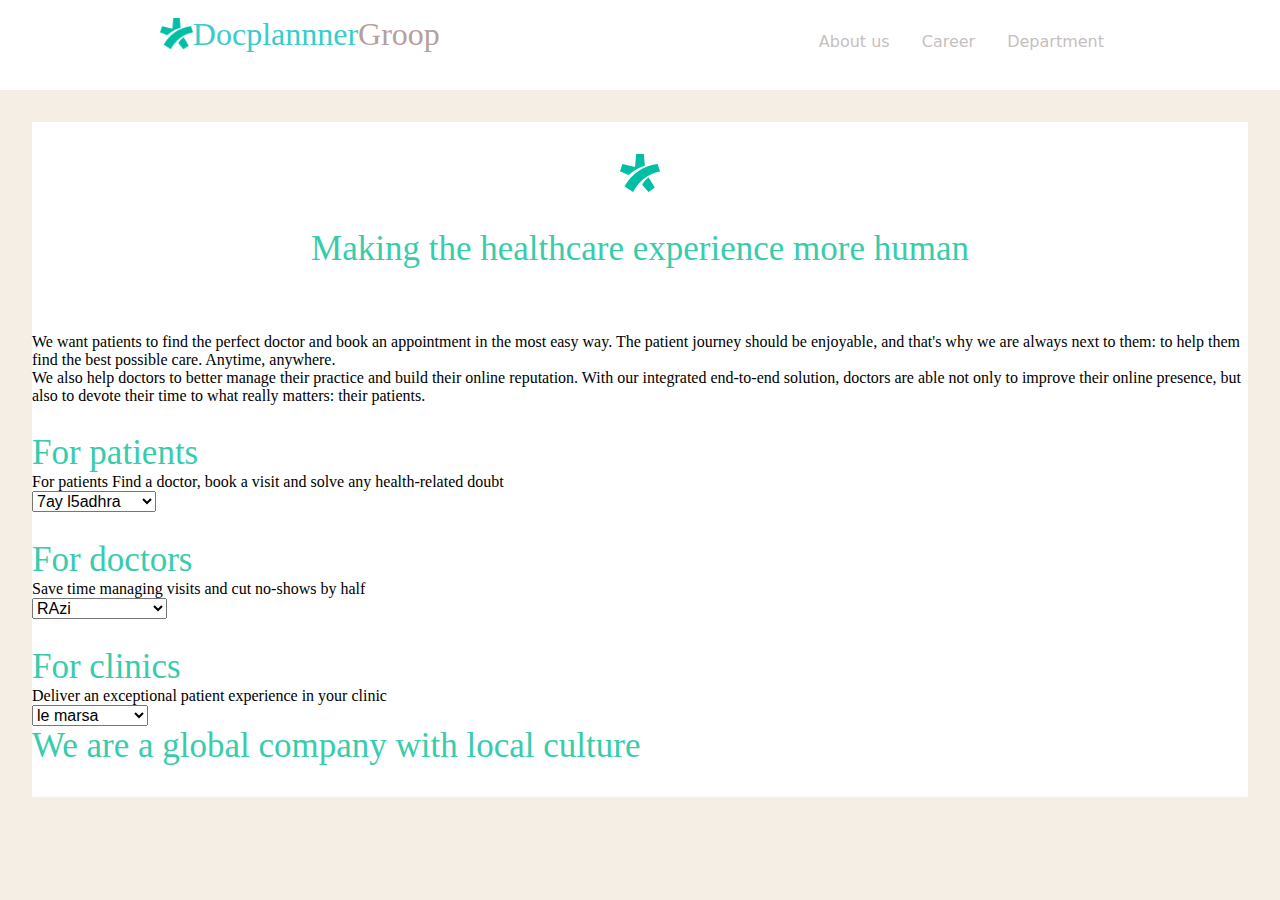
==== mini proj/index.html @ 4b5d3148 "css layout" ====
<!DOCTYPE html>
<html lang="en">
  <head>
    <link rel="shortcut icon" type="image" href="img/sygnet.png" />
    <link rel="stylesheet" href="style.css" />
    <meta charset="UTF-8" />
    <meta http-equiv="X-UA-Compatible" content="IE=edge" />
    <meta name="viewport" content="width=device-width, initial-scale=1.0" />
    <title>Document</title>
  </head>
  <body>
    <main>
        <header>
            <div class="container">
              <nav id="nav-bar">
                <p id="icon">
                <img src="img/sygnet.png" alt="icon" /><span id="s-icon">Docplannner</span>Groop</p>
                <ul type="none">
                  <li><a href="#About us">About us</a></li>
                  <li><a href="#Career">Career</a></li>
                  <li><a href="#Department">Department</a></li>
                </ul>
              </nav>
            </div>
        </header>
        <article id="about">
            <div class="mark">
              <a name="#About"><img src="img/sygnet.png" alt="image" /></a>
              <h1>Making the healthcare experience more human</h1>
            </div>
            <div class="grid">
              <div id="col1">
                <p>
                 We want patients to find the perfect doctor and book an appointment in
                the most easy way. The patient journey should be enjoyable, and that's
                why we are always next to them: to help them find the best possible
                care. Anytime, anywhere.
                </p>
              </div>
              <div id="col2">
                <p>
                We also help doctors to better manage their practice and build their
                online reputation. With our integrated end-to-end solution, doctors
                are able not only to improve their online presence, but also to devote
                their time to what really matters: their patients.
                </p>
              </div>
              <div id="pa">
                <img src="img/patients.svg" alt="patients">
                <h1>For patients</h1>
                <p>For patients
                  Find a doctor, book a visit and solve any health-related doubt</p>
               <select name="chose direction" id="">
                <option value="">7ay l5adhra</option>
                <option value="">7ay tadhamon</option>
                <option value="">7ay lintile9a</option>
                <option value="">lgal3a</option>
                <option value="">dhabout lgirda</option>
               </select>
              </div>              
              <div id="doc">
                <img src="img/doc.svg" alt="doctors">
                <h1>For doctors</h1>
                <p>Save time managing visits and cut no-shows by half</p>
               <select name="chose direction" class="sec">
                <option value="">RAzi</option>
                <option value="">3ziza 3othmena</option>
                <option value="">LMONJI slim</option>
                <option value="">Beb sa3doun</option>
                <option value="">l3wina</option>
               </select>
              </div>
              <div id="cli">
                <img src="img/clinic.svg" alt="clinics">
                <h1>For clinics</h1>
                <p>Deliver an exceptional patient experience in your clinic</p>
               <select name="available" id="">
                <option value="">le marsa</option>
                <option value=""> la lack 1</option>
                <option value="">la lack 2</option>
                <option value=""> la lack 0</option>
                <option value="">la centre ville</option>
               </select>
              </div>
              <div id="smth">
                <h1>We are a global company
                  with local culture</h1>
              </div>
              <div class="logos">
                <img src="" alt=""><img src="" alt=""><img src="" alt=""><img src="" alt="">
              </div>
              <div class="logos">
                <img src="" alt=""><img src="" alt=""><img src="" alt=""><img src="" alt=""><img src="" alt=""></div>
            </div>
        </article>
    </main>
  </body>
</html>
---- mini proj/style.css ----
*{
    font-size: 16px;
    margin: 0;
    padding: 0;
    box-sizing: border-box;
}
body{
    background-color: rgba(241, 232, 220, 0.742);
    /* position:absolute; */
}
header{
    position: sticky;
}
.container{
    height: 10vh;
    width: 100vw;
    padding: 1rem 10rem;
    background-color: white;
}
#nav-bar{
    display: flex;
    justify-content: space-between;
}
#nav-bar ul {
    display: flex;
    justify-content: space-between;
}
#nav-bar ul li{
    padding: 1rem;
    
}

#nav-bar ul li a{
    font-family: system-ui, -apple-system, BlinkMacSystemFont, 'Segoe UI', Roboto, Oxygen, Ubuntu, Cantarell, 'Open Sans', 'Helvetica Neue', sans-serif;
    text-decoration: none;
    color: rgb(142, 128, 128);
    transition: opacity 200ms, color 400ms;
    opacity: 0.5;
}
#nav-bar ul li a:hover{
    color:rgb(58, 211, 160);
    opacity: 1;
}
#icon ,#s-icon{
    display: flex;
    font-size: 2rem;
    color: rgb(181, 160, 160);
}
#s-icon{
    color:#39CCCC;
}
#icon img{
    height: 2rem;
    width: auto;
    margin-top: 2px;
}
article{
    /* position: relative; */
    height: 75vh;
    width: 95vw;
    margin: 2rem;
    background-color: white;
    /* display: grid;
    grid-template-areas: 
    "img    img     img"

    ; */
}
.mark{
    text-align: center;
}
.mark img{
    margin: 2rem;
}
h1{
    font-size: 35px;
    font-weight: lighter;
    color:#39ccac ;
}
.mark h1{
    margin-bottom: 4rem;
}
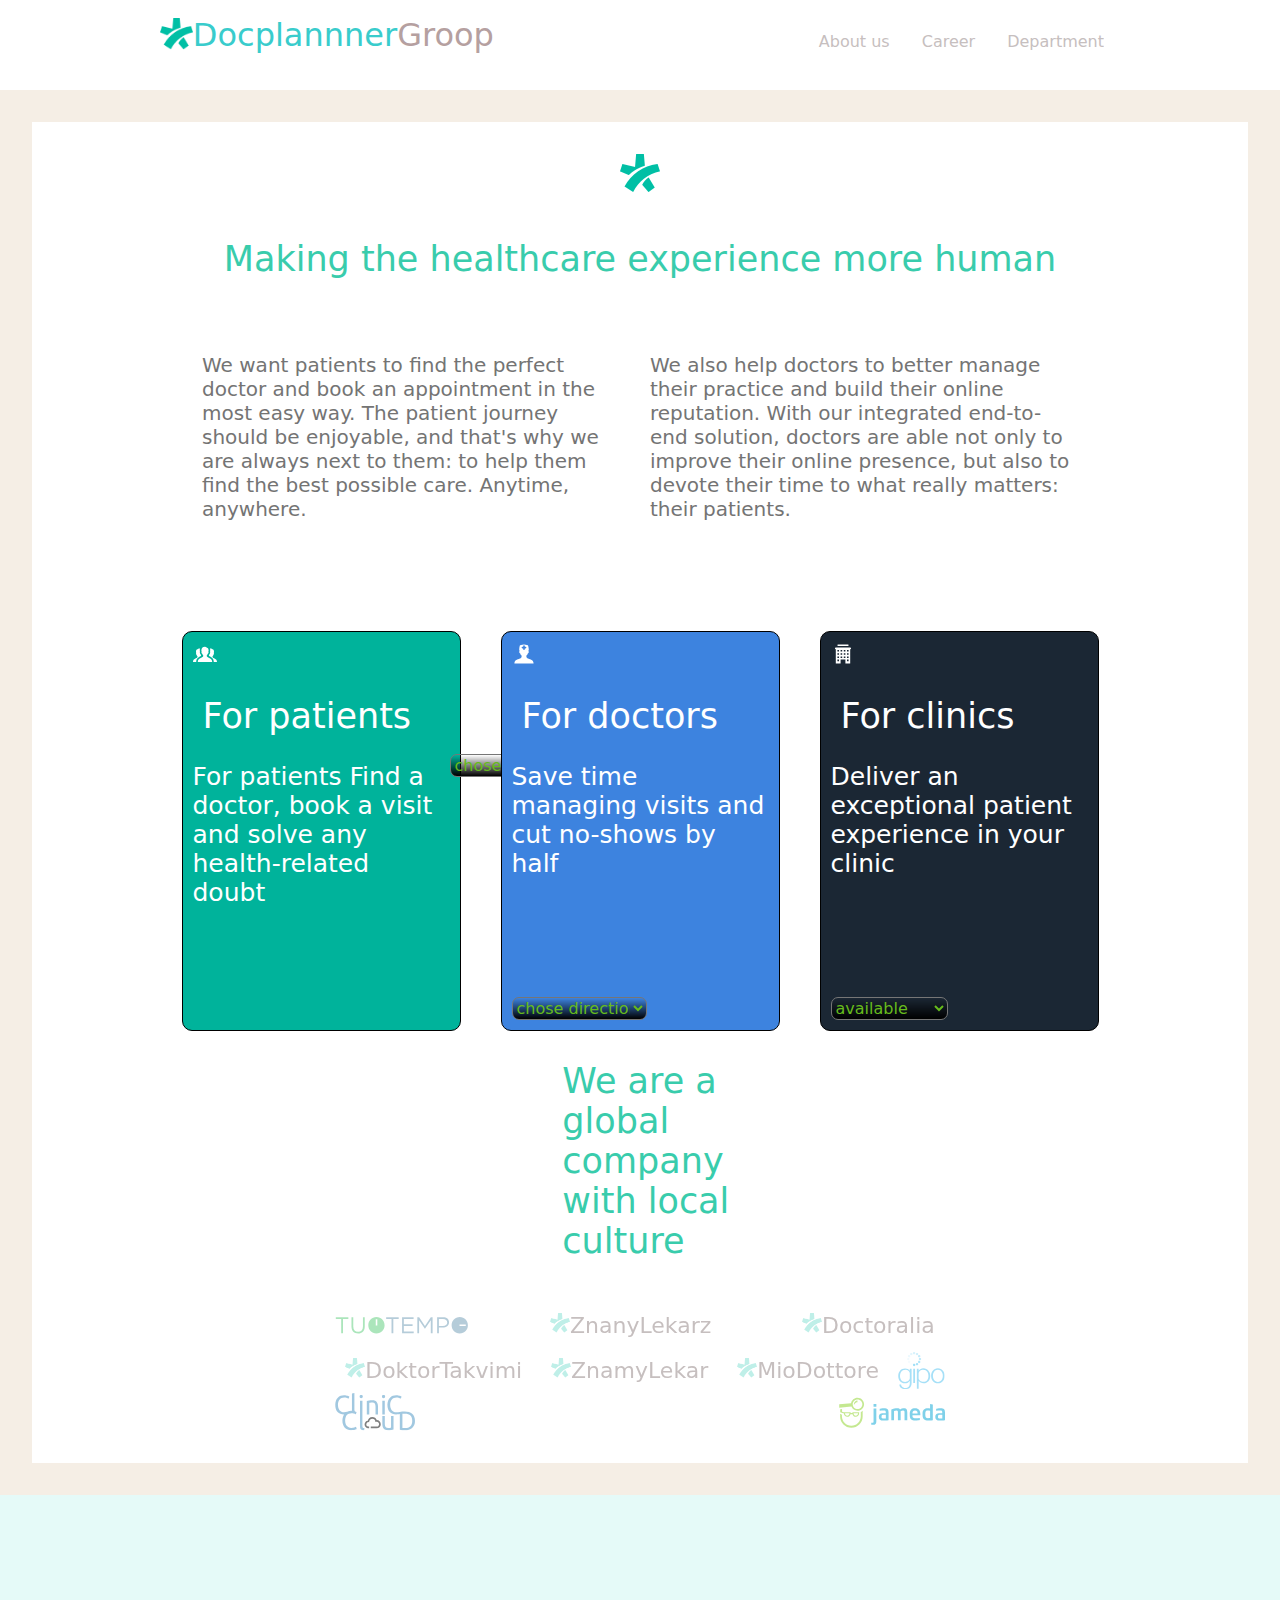
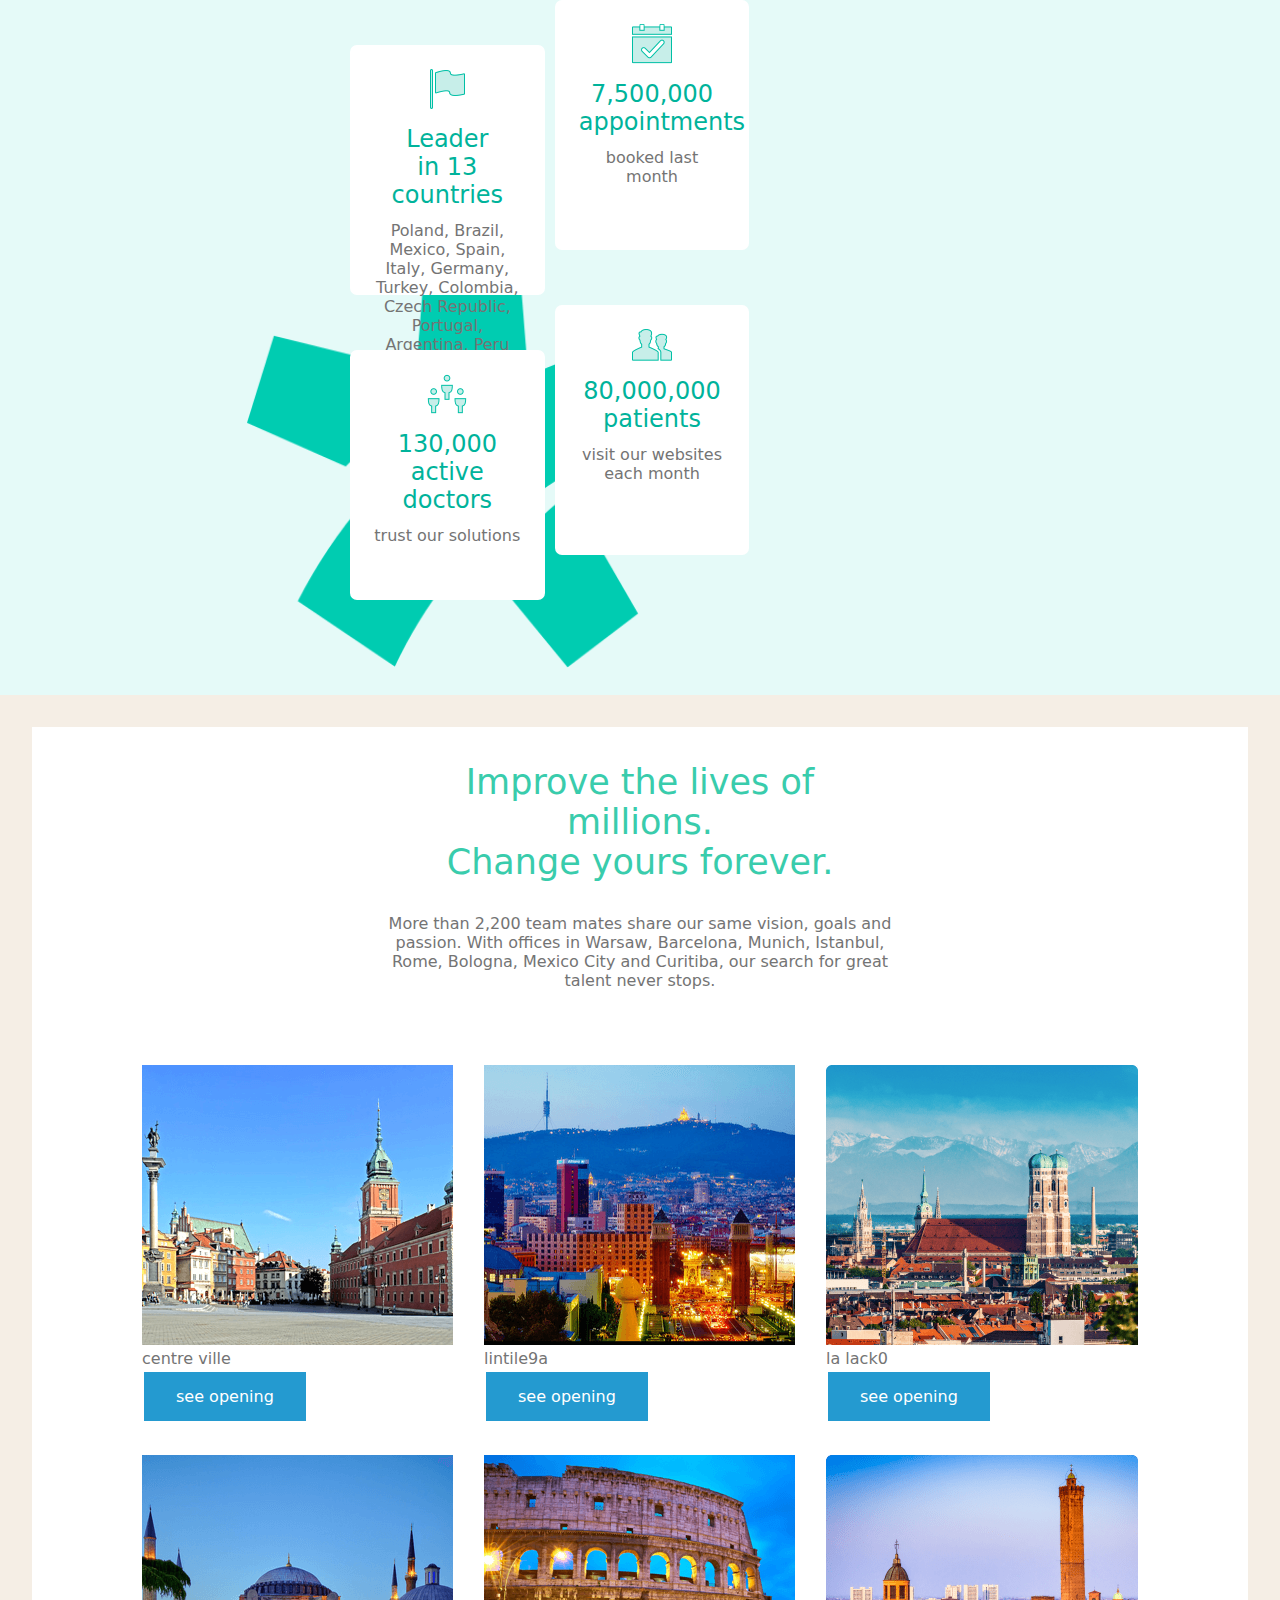
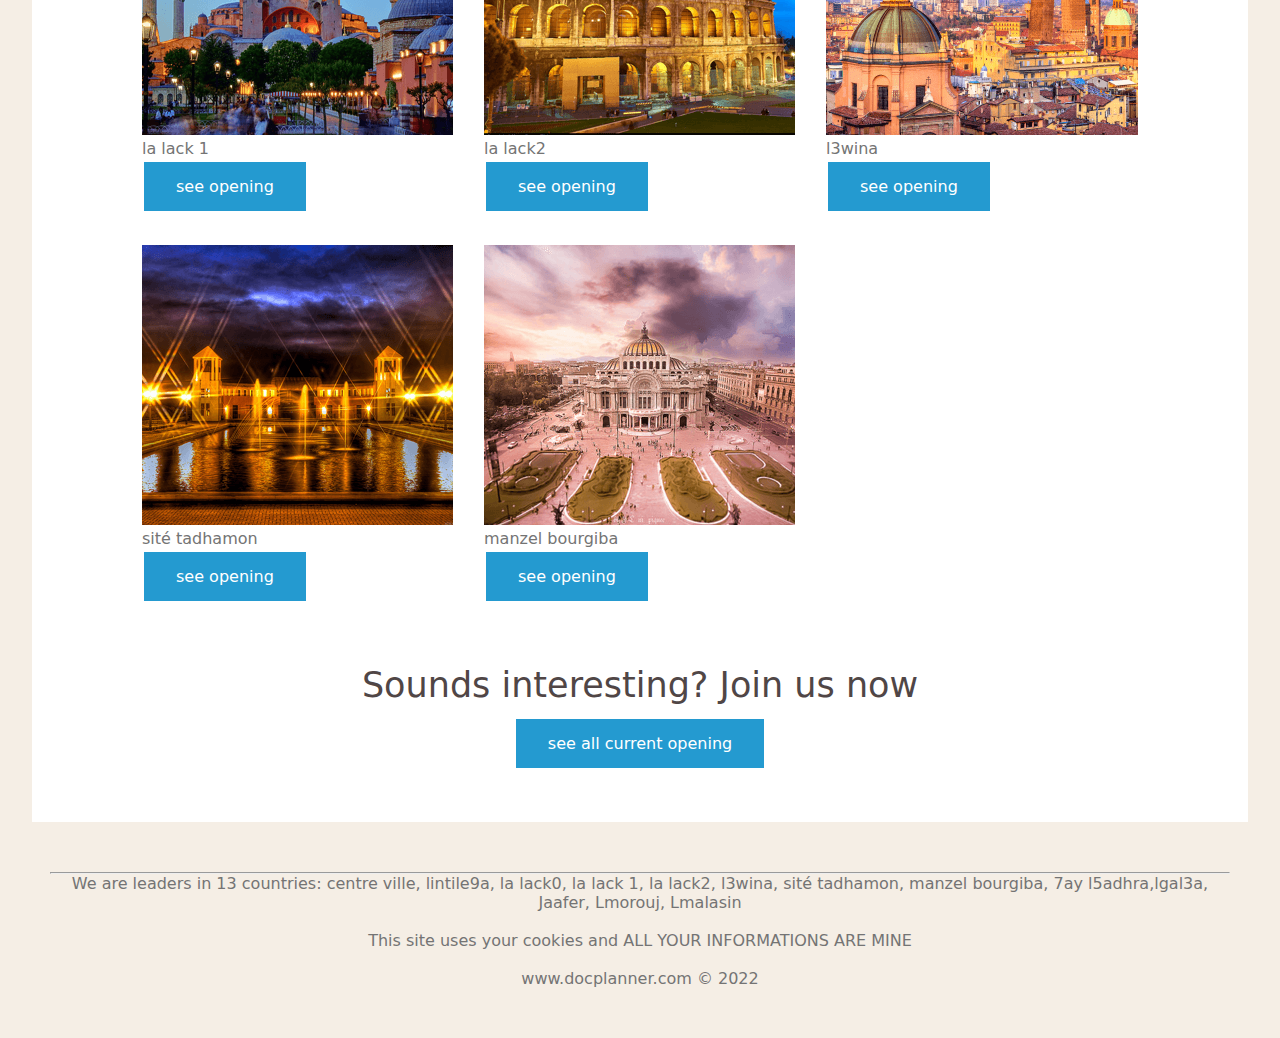
==== commit 9e54d1be: "faza 2" ====
--- a/mini proj/index.html
+++ b/mini proj/index.html
@@ -29,70 +29,210 @@
               <h1>Making the healthcare experience more human</h1>
             </div>
             <div class="grid">
-              <div id="col1">
+              <div class="col">
                 <p>
                  We want patients to find the perfect doctor and book an appointment in
                 the most easy way. The patient journey should be enjoyable, and that's
-                why we are always next to them: to help them find the best possible
+                why we are always next to them: to help them find the best possible 
                 care. Anytime, anywhere.
                 </p>
               </div>
-              <div id="col2">
+              <div class="col">
                 <p>
                 We also help doctors to better manage their practice and build their
                 online reputation. With our integrated end-to-end solution, doctors
                 are able not only to improve their online presence, but also to devote
                 their time to what really matters: their patients.
                 </p>
-              </div>
-              <div id="pa">
-                <img src="img/patients.svg" alt="patients">
-                <h1>For patients</h1>
-                <p>For patients
-                  Find a doctor, book a visit and solve any health-related doubt</p>
-               <select name="chose direction" id="">
-                <option value="">7ay l5adhra</option>
-                <option value="">7ay tadhamon</option>
-                <option value="">7ay lintile9a</option>
-                <option value="">lgal3a</option>
-                <option value="">dhabout lgirda</option>
-               </select>
-              </div>              
-              <div id="doc">
-                <img src="img/doc.svg" alt="doctors">
-                <h1>For doctors</h1>
-                <p>Save time managing visits and cut no-shows by half</p>
-               <select name="chose direction" class="sec">
-                <option value="">RAzi</option>
-                <option value="">3ziza 3othmena</option>
-                <option value="">LMONJI slim</option>
-                <option value="">Beb sa3doun</option>
-                <option value="">l3wina</option>
-               </select>
-              </div>
-              <div id="cli">
-                <img src="img/clinic.svg" alt="clinics">
-                <h1>For clinics</h1>
-                <p>Deliver an exceptional patient experience in your clinic</p>
-               <select name="available" id="">
-                <option value="">le marsa</option>
-                <option value=""> la lack 1</option>
-                <option value="">la lack 2</option>
-                <option value=""> la lack 0</option>
-                <option value="">la centre ville</option>
-               </select>
-              </div>
-              <div id="smth">
-                <h1>We are a global company
-                  with local culture</h1>
-              </div>
-              <div class="logos">
-                <img src="" alt=""><img src="" alt=""><img src="" alt=""><img src="" alt="">
-              </div>
-              <div class="logos">
-                <img src="" alt=""><img src="" alt=""><img src="" alt=""><img src="" alt=""><img src="" alt=""></div>
-            </div>
+            </div>
+              </div>
+              <div class="row">
+                <div id="pa">
+                  <div class="text">
+                    <img src="img/patients.svg" alt="patients">
+                    <h1 class="title">For patients</h1>
+                    <p class="ser-text">For patients
+                        Find a doctor, book a visit and solve any health-related doubt</p>
+                  </div>
+                  <div class="direction">
+                    <select name="chose direction" class="sec">
+                      <option selected disabled>chose direction</option>
+                      <option value="">7ay l5adhra</option>
+                      <option value="">7ay tadhamon</option>
+                      <option value="">7ay lintile9a</option>
+                      <option value="">lgal3a</option>
+                      <option value="">dhabout lgirda</option>
+                    </select>
+                  </div>
+                </div>              
+                    <div id="doc">
+                      <div class="text">
+                        <img src="img/doc.svg" alt="doctors">
+                        <h1 class="title">For doctors</h1>
+                        <p class="ser-text">Save time managing visits and cut no-shows by half</p>
+                      </div>
+                      <div class="direction">
+                        <select name="chose direction" class="sec">
+                          <option selected disabled>chose direction</option>
+                          <option value="">RAzi</option>
+                          <option value="">3ziza 3othmena</option>
+                          <option value="">LMONJI slim</option>
+                          <option value="">Beb sa3doun</option>
+                          <option value="">l3wina</option>
+                        </select>
+                      </div>
+                    </div>
+                    <div id="cli">
+                      <div class="text">
+                        <img src="img/clinic.svg" alt="clinics">
+                        <h1 class="title">For clinics</h1>
+                        <p class="ser-text">Deliver an exceptional patient experience in your clinic</p>
+                      </div>
+                      <div class="direction">
+                        <select name="available" class="sec">
+                          <option selected disabled>available</option>
+                          <option value="">le marsa</option>
+                          <option value=""> la lack 1</option>
+                          <option value="">la lack 2</option>
+                          <option value=""> la lack 0</option>
+                          <option value="">la centre ville</option>
+                        </select>
+                      </div>
+                    </div>
+                    <div class="row">
+                        <h1 id="t-logo">We are a global company
+                        with local culture</h1>
+                      <div class="logos">
+                        <img src="img/logo1.svg" alt="gipo">
+                        <p class="min-icon"><img src="img/sygnet.png" alt="">ZnanyLekarz</p>
+                        <p class="min-icon"><img src="img/sygnet.png" alt="">Doctoralia</p>
+                        <p class="min-icon"><img src="img/sygnet.png" alt="">DoktorTakvimi</p>
+                        <p class="min-icon"><img src="img/sygnet.png" alt="">ZnamyLekar</p>
+                        <p class="min-icon"><img src="img/sygnet.png" alt="">MioDottore</p>
+                        <img src="img/logo2.svg" alt="">
+                        <img src="img/logo3.svg" alt="">
+                        <img src="img/logo4ù.svg" alt="">
+                      </div>
+                  </div>
         </article>
+        <section class="con">
+          <div class="row">
+            <div class="upperdiv">
+              <div class="sec_header">
+                <h1 id="t-section">
+                  The world's biggesthealthcare platform
+                </h1>
+                <p class="section">
+                  We work from 8 offices all over the world, bringing Docplanner Group to life in 13 countries.
+                </p>
+                </div>
+              <img src="img/logo (1).png" alt="">
+            </div>
+            <div class="float">
+              <div class="up">
+                <div class="rec">
+                  <img src="img/flag.png" alt="flag">
+                  <h3>Leader <br> in 13 countries</h3>
+                  <p class="section">Poland, Brazil, Mexico, Spain, Italy, Germany, Turkey, Colombia, Czech Republic, Portugal, Argentina, Peru and Chile</p>
+                </div>
+                <div class="rec">
+                  <img src="img/visits.png" alt="calander">
+                  <h3>7,500,000 <br>
+                    appointments</h3>
+                  <p class="section">booked last month</p>
+                </div>
+              </div> 
+              <div class="up"> 
+                <div class="rec">
+                  <img src="img/doctors.png" alt="poeple">
+                  <h3>130,000 <br>
+                    active doctors</h3>
+                  <p class="section">trust our solutions</p>
+                </div>
+                <div class="rec">
+                  <img src="img/patients.png" alt="patients">
+                  <h3>80,000,000 <br>
+                    patients</h3>
+                  <p class="section">visit our websites each month</p>
+                </div>         
+              </div>   
+            </div>
+          </div>
+        </section>
+        <article id="ar">
+          <div class="row">
+            <div class="sec_header">
+              <h1>Improve the lives of millions. <br> Change yours forever.</h1>
+              <p>More than 2,200 team mates share our same vision, goals and passion. With offices in Warsaw, Barcelona, Munich, Istanbul, Rome, Bologna, Mexico City and Curitiba, our search for great talent never stops.</p>
+            </div>
+            <div class="img_con">
+              <div class="img">
+                <div class="1">
+                  <img src="img/1.png" alt="">
+                  <div><p>centre ville<p class="button">see opening</p class="button"></p></div>
+                </div>
+              </div>
+              <div class="img">
+                <div class="1">
+                  <img src="img/2.png" alt="">
+                  <div><p>lintile9a<p class="button">see opening</p class="button"></p></div>
+                </div>
+              </div>
+              <div class="img">
+                <div class="1">
+                  <img src="img/3.png" alt="">
+                  <div><p>la lack0<p class="button">see opening</p class="button"></p></div>
+                </div>
+              </div>
+              <div class="img">
+                <div class="1">
+                  <img src="img/4.png" alt="">
+                  <div><p>la lack 1<p class="button">see opening</p class="button"></p></div>
+                </div>
+              </div>
+              <div class="img">
+                <div class="1">
+                  <img src="img/5.png" alt="">
+                  <div><p>la lack2<p class="button">see opening</p class="button"></p></div>
+                </div>
+              </div>
+              <div class="img">
+                <div class="1">
+                  <img src="img/6.png" alt="">
+                  <div><p>l3wina<p class="button">see opening</p class="button"></p></div>
+                </div>
+              </div>
+              <div class="img">
+                <div class="1">
+                  <img src="img/7.png" alt="">
+                  <div><p>sité tadhamon<p class="button">see opening</p class="button"></p></div>
+                </div>
+              </div>
+              <div class="img">
+                <div class="1">
+                  <img src="img/8.png" alt="">
+                  <div><p>manzel bourgiba<p class="button">see opening</p class="button"></p></div>
+                </div>
+              </div>
+            </div>
+            <div id="caption">
+              <h1>Sounds interesting? Join us now</h1>
+              <p class="button">see all current opening</p class="button">
+            </div>
+          </div>
+        </article>
+        <footer>
+          <hr>
+          <p>
+            We are leaders in 13 countries: centre ville, lintile9a, la lack0, la lack 1, la lack2, l3wina, sité tadhamon, manzel bourgiba, 7ay l5adhra,lgal3a, Jaafer, Lmorouj, Lmalasin
+          </p>
+          <br>
+          <p>
+          This site uses your cookies and ALL YOUR INFORMATIONS ARE MINE 
+          </p>
+          <br>
+          <p>www.docplanner.com © 2022</p>
+        </footer>
     </main>
   </body>
 </html>
--- a/mini proj/style.css
+++ b/mini proj/style.css
@@ -1,4 +1,5 @@
 *{
+    font-family: system-ui, -apple-system, BlinkMacSystemFont, 'Segoe UI', Roboto, Oxygen, Ubuntu, Cantarell, 'Open Sans', 'Helvetica Neue', sans-serif;
     font-size: 16px;
     margin: 0;
     padding: 0;
@@ -6,14 +7,28 @@
 }
 body{
     background-color: rgba(241, 232, 220, 0.742);
-    /* position:absolute; */
+    color: #747474;
+}
+::-webkit-scrollbar{
+    width: 12px;
+}
+::-webkit-scrollbar-thumb{
+    background: linear-gradient(transparent,#39CCCC);
+    border-radius: 16px;
+    transition: background 200ms;
+}
+::-webkit-scrollbar-thumb:hover{
+    background: linear-gradient(#39CCCC,transparent);
 }
 header{
     position: sticky;
+    top: 0px;
+    left: 0px;
 }
 .container{
+    /* position: relative; */
     height: 10vh;
-    width: 100vw;
+    width: auto;
     padding: 1rem 10rem;
     background-color: white;
 }
@@ -31,7 +46,7 @@
 }
 
 #nav-bar ul li a{
-    font-family: system-ui, -apple-system, BlinkMacSystemFont, 'Segoe UI', Roboto, Oxygen, Ubuntu, Cantarell, 'Open Sans', 'Helvetica Neue', sans-serif;
+    /* font-family: system-ui, -apple-system, BlinkMacSystemFont, 'Segoe UI', Roboto, Oxygen, Ubuntu, Cantarell, 'Open Sans', 'Helvetica Neue', sans-serif; */
     text-decoration: none;
     color: rgb(142, 128, 128);
     transition: opacity 200ms, color 400ms;
@@ -55,8 +70,8 @@
     margin-top: 2px;
 }
 article{
-    /* position: relative; */
-    height: 75vh;
+    /* position: absolute; */
+    height: auto;
     width: 95vw;
     margin: 2rem;
     background-color: white;
@@ -74,9 +89,274 @@
 }
 h1{
     font-size: 35px;
+    margin: 10px;
     font-weight: lighter;
     color:#39ccac ;
 }
 .mark h1{
     margin-bottom: 4rem;
-}+}
+.grid{
+    /* position: relative; */
+    width: auto;
+    display: flex;
+    padding-left: 10rem;
+    padding-right: 10rem;
+}
+.col{
+    width: 50%;
+    padding: 10px;
+    margin-bottom: 5rem;
+}
+.col p{
+    font-size: 20px;
+    /* font-family: 'Courier New', Courier, monospace; */
+}
+.row{
+    padding-left: 50px;
+    padding-right:50px;
+    width:auto;
+    margin: auto;
+    display: flex;
+    flex-wrap: wrap;
+    align-items:center;
+    justify-content:center ; 
+}
+#pa , #doc , #cli{
+    /* position:relative ; */
+    padding: 10px;
+    border-radius: 10px;
+    height: 400px;
+    width: 25%;
+    border: 1px solid black;
+    margin: 20px;
+    color: #fff;
+    transition: all .2s ease 0s;   
+    display: flex;
+    flex-wrap: wrap;
+    align-items: baseline;
+    flex-direction: column;
+    justify-content: space-between;
+}
+#pa{
+    opacity: 1;
+    background: #00b39b;
+    transition: 200ms;
+}
+#doc{
+    opacity: 1;
+    background: #3d83df;
+    transition: 200ms;
+}
+#cli{
+    opacity: 1;
+    background: #1b2734;
+    transition: 200ms;
+}
+#cli:hover{
+    opacity: 0.9;
+}
+#pa:hover{
+    opacity: 0.9;
+}
+#doc:hover{
+    opacity: 0.9;
+}
+.title{
+    color: white;
+    padding-top: 1rem;
+    padding-bottom: 1rem;
+}
+.ser-text{
+    font-size: 25px;
+}
+.direction {
+    margin-top: 7rem;
+}
+#t-logo{
+    width: 33%;
+    padding-left: 90px;
+}
+.logos{
+    width: 60%;
+    display: flex;
+    flex-wrap: wrap;
+    justify-content: space-between;
+    align-items: center;
+    margin: 2rem
+
+}
+.min-icon{
+    padding: 10px ;
+    font-size: 22px;
+    color: rgb(142, 128, 128);
+    opacity: 0.5;
+    transition: opacity 200ms, color 400ms;
+    opacity: 0.5;
+}
+.min-icon img{
+    height: 20px;
+    width: 20px;
+}
+.min-icon:hover{
+    opacity: 1;
+    color:rgb(58, 211, 160);
+    opacity: 1;
+}
+.logos img{
+    opacity: 0.5;
+    transition: opacity 200ms;
+}
+.logos img:hover{
+    opacity: 1;
+}
+section{
+    overflow: hidden;
+    background: #e5faf8;
+    width: auto;
+    height:800px;
+}
+.upperdiv{
+    float: left;padding: 20px;margin-top: -18rem;
+}
+.upperdiv img{
+    width: 450px;
+    height: 450px;
+    margin-bottom: -90%;
+}
+.sec_header{
+    text-align: center;
+    padding: 25px;
+    width: 50%;
+    margin-bottom: 50px;
+}
+.sec_header h1{
+    font-weight: lighter;
+    /* font-family: Cambria, Cochin, Georgia, Times, 'Times New Roman', serif; */
+    margin-bottom:2rem ;
+}
+.float{
+    /* display: flex; */
+    /* flex-wrap: wrap; */
+    /* justify-content: space-between; */
+    width: 50%;
+    margin: 10px;
+    /* display: table; */
+    /* display: grid; */
+    /* grid-template-areas:  */
+    /* " head    right     right   " */
+    /* "midle    left    midle" */
+    /* "footer   footer    footer" */
+    /* ; */
+    /* grid-template-columns: 1fr 1fr 1fr; */
+    /* grid-template-rows:1fr 1fr 1fr ; */
+    /* gap: auto; */
+}
+.rec{
+    /* display: table-cell; */
+    height: 250px;
+    width: 33%;
+    text-align: center;
+    padding: 1.5rem;
+    background-color: #fff;
+    margin: 5px;
+    border-radius:7px;
+}
+.up{
+    display: flex;
+}
+.rec h3{
+    font-size: 1.5rem;
+    color: #00b39b;
+    margin: 0.5em 0;
+    font-weight: lighter;
+    /* font-family: Work Sans,Arial,sans-serif; */
+}
+.rec:nth-child(odd){
+    margin-top: 50px;
+}
+.img_con{
+    /* height: 50rem; */
+    display: grid;
+    /* grid-template-areas:  */
+    /* "1   2   3" */
+    /* "4   5   6" */
+    /* "7   8   8" */
+    grid-template-columns: repeat(3 ,1fr);
+    grid-template-rows:repeat(3 ,1fr);
+    gap: 30px;
+}
+footer{
+    text-align: center;
+}
+/* #1{ */
+    /* grid-area: 1; */
+/* } */
+/* #2{ */
+    /* grid-area: 2; */
+/* } */
+/* #3{ */
+    /* grid-area: 3; */
+/* } */
+/* #4{ */
+    /* grid-area:4 ; */
+/* } */
+/* #5{ */
+    /* grid-area:5; */
+/* } */
+/* #6{ */
+    /* grid-area: 6; */
+/* } */
+/* #7{ */
+    /* grid-area: 7; */
+/* } */
+/* #8{ */
+    /* grid-area:8 ; */
+/* } */
+/* .row :nth-child(3){ */
+    /* display:block; */
+/* } */
+.img{
+    border-radius: 7px;
+    background-color: #fff;
+    transition-duration: 0.4s;
+}
+.img:hover{
+    box-shadow: 0 12px 16px 0 rgba(0,0,0,0.24), 0 17px 50px 0 rgba(0,0,0,0.19);
+}
+.button{
+    margin-left:20px ;
+    background-color: #249ad0; 
+    border: none;
+    color: white;
+    padding: 15px 32px;
+    text-align: right;
+    text-decoration: none;
+    display: inline-block;
+    font-size: 16px;
+    margin: 4px 2px;
+    cursor: pointer;
+    transition-duration: 0.4s;
+}
+.button:hover {
+    box-shadow: 0 12px 16px 0 rgba(0,0,0,0.24), 0 17px 50px 0 rgba(0,0,0,0.19);
+  }
+  #caption{
+    text-align: center;
+    margin: 50px;
+  }
+  #caption h1{
+    color:rgb(80, 70, 70);
+  }
+  footer{
+    margin: 50px;
+  }
+  .sec{
+
+    cursor: pointer;
+    color: rgb(102, 187, 28);
+    /* padding: 0.2rem; */
+    border-radius:7px;
+    width: 90%;
+    background: linear-gradient(transparent,black)
+  }